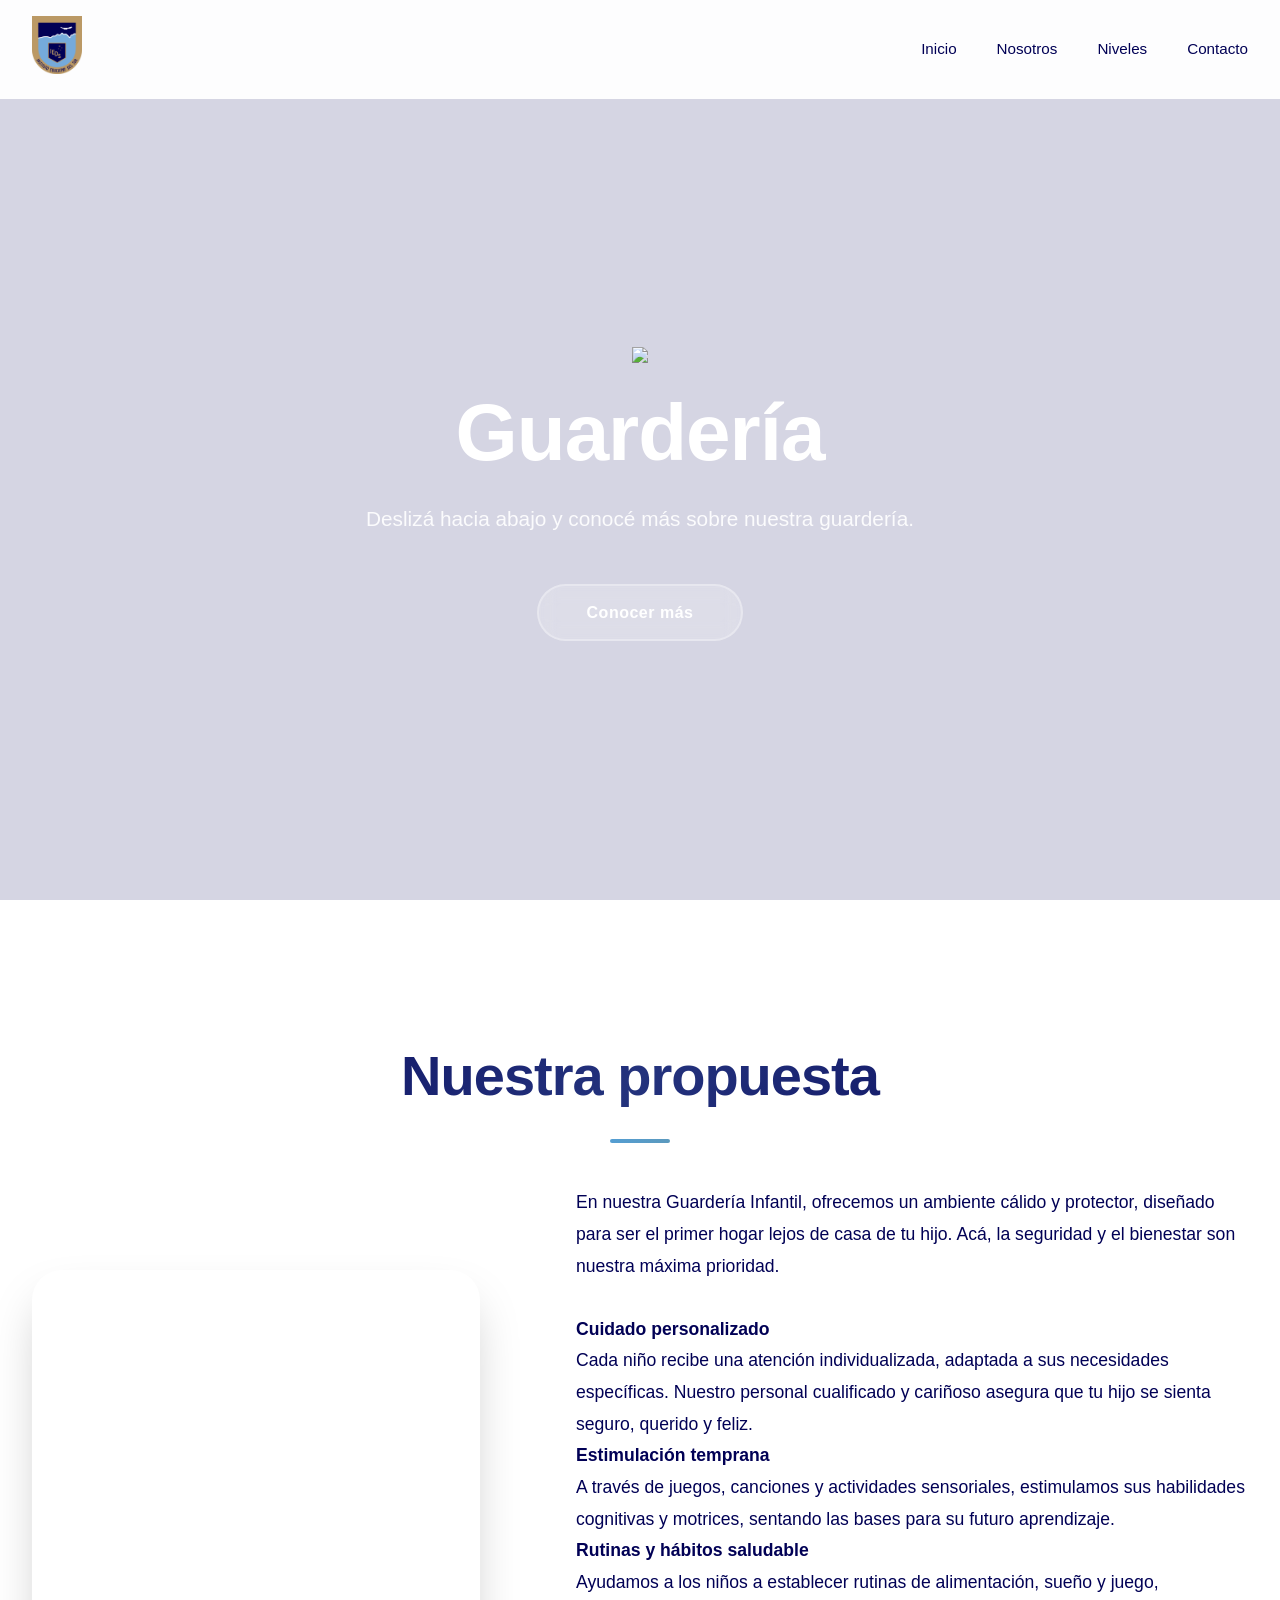
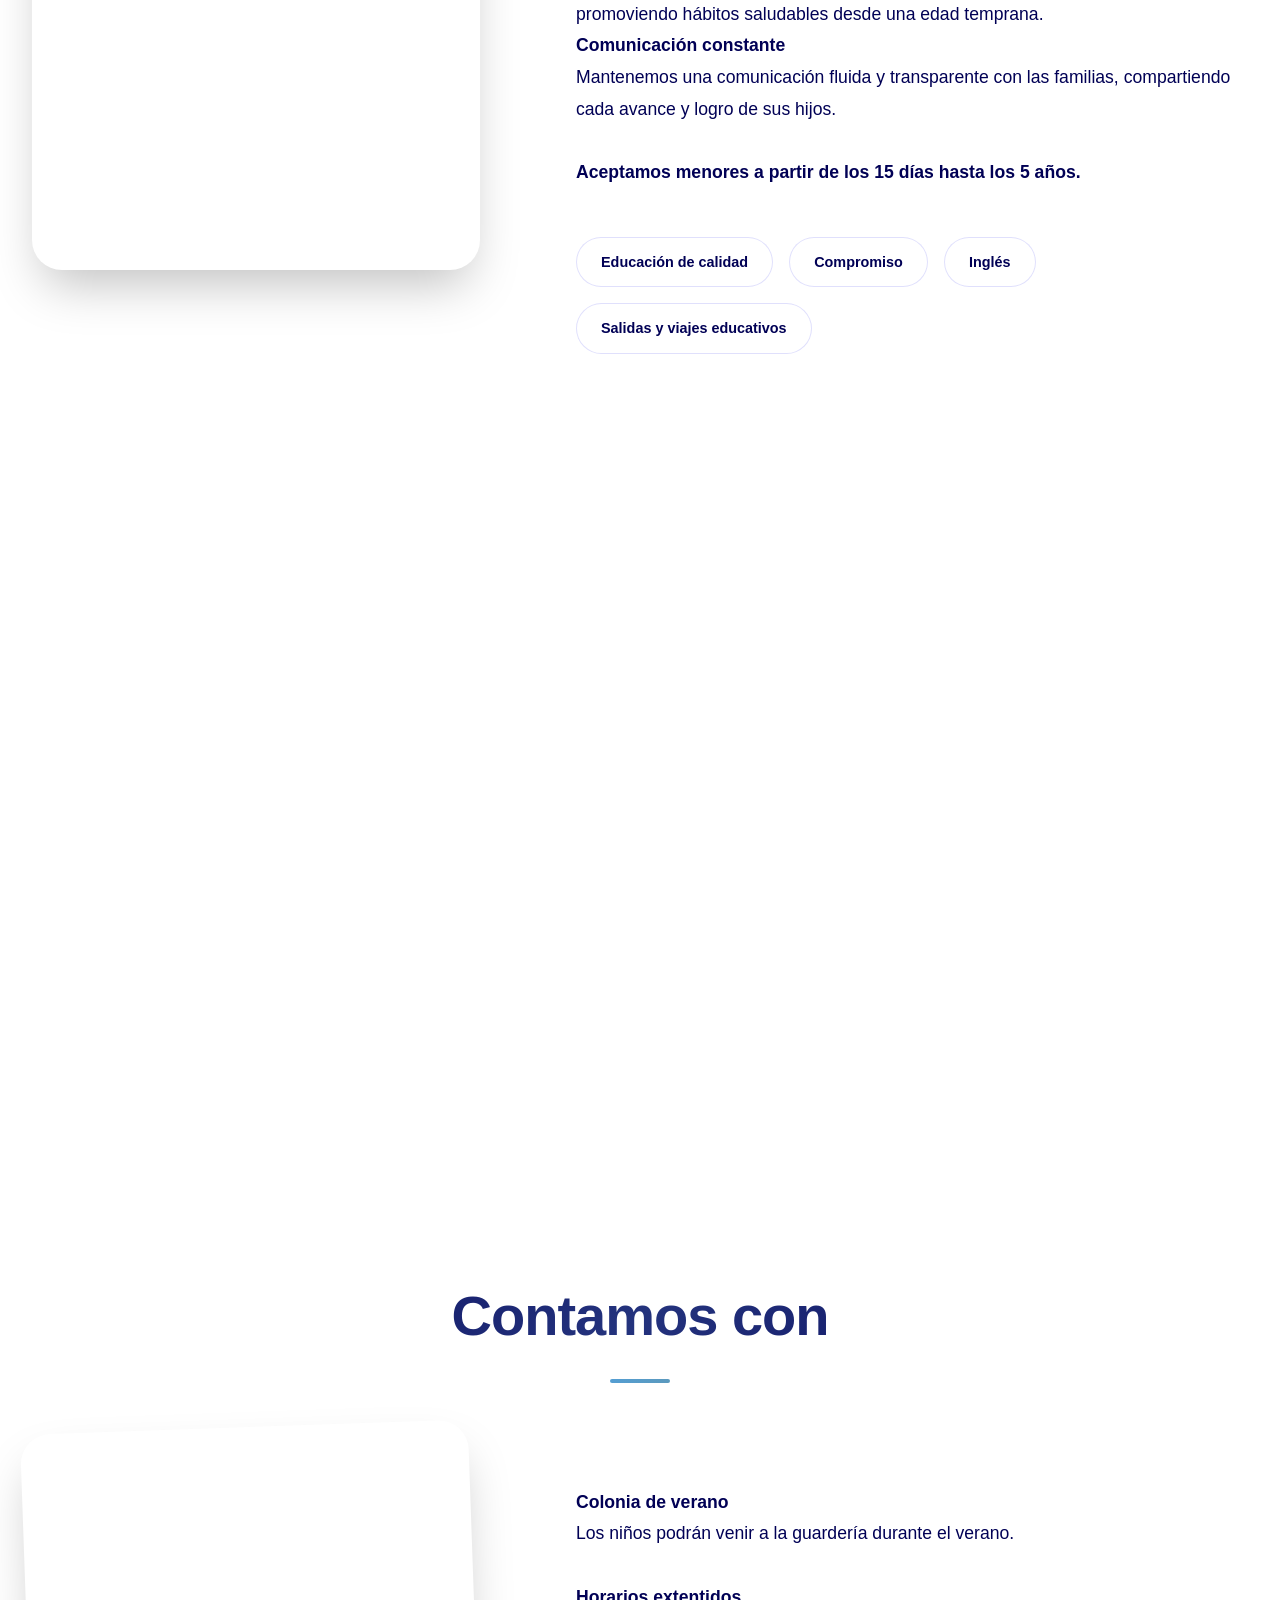
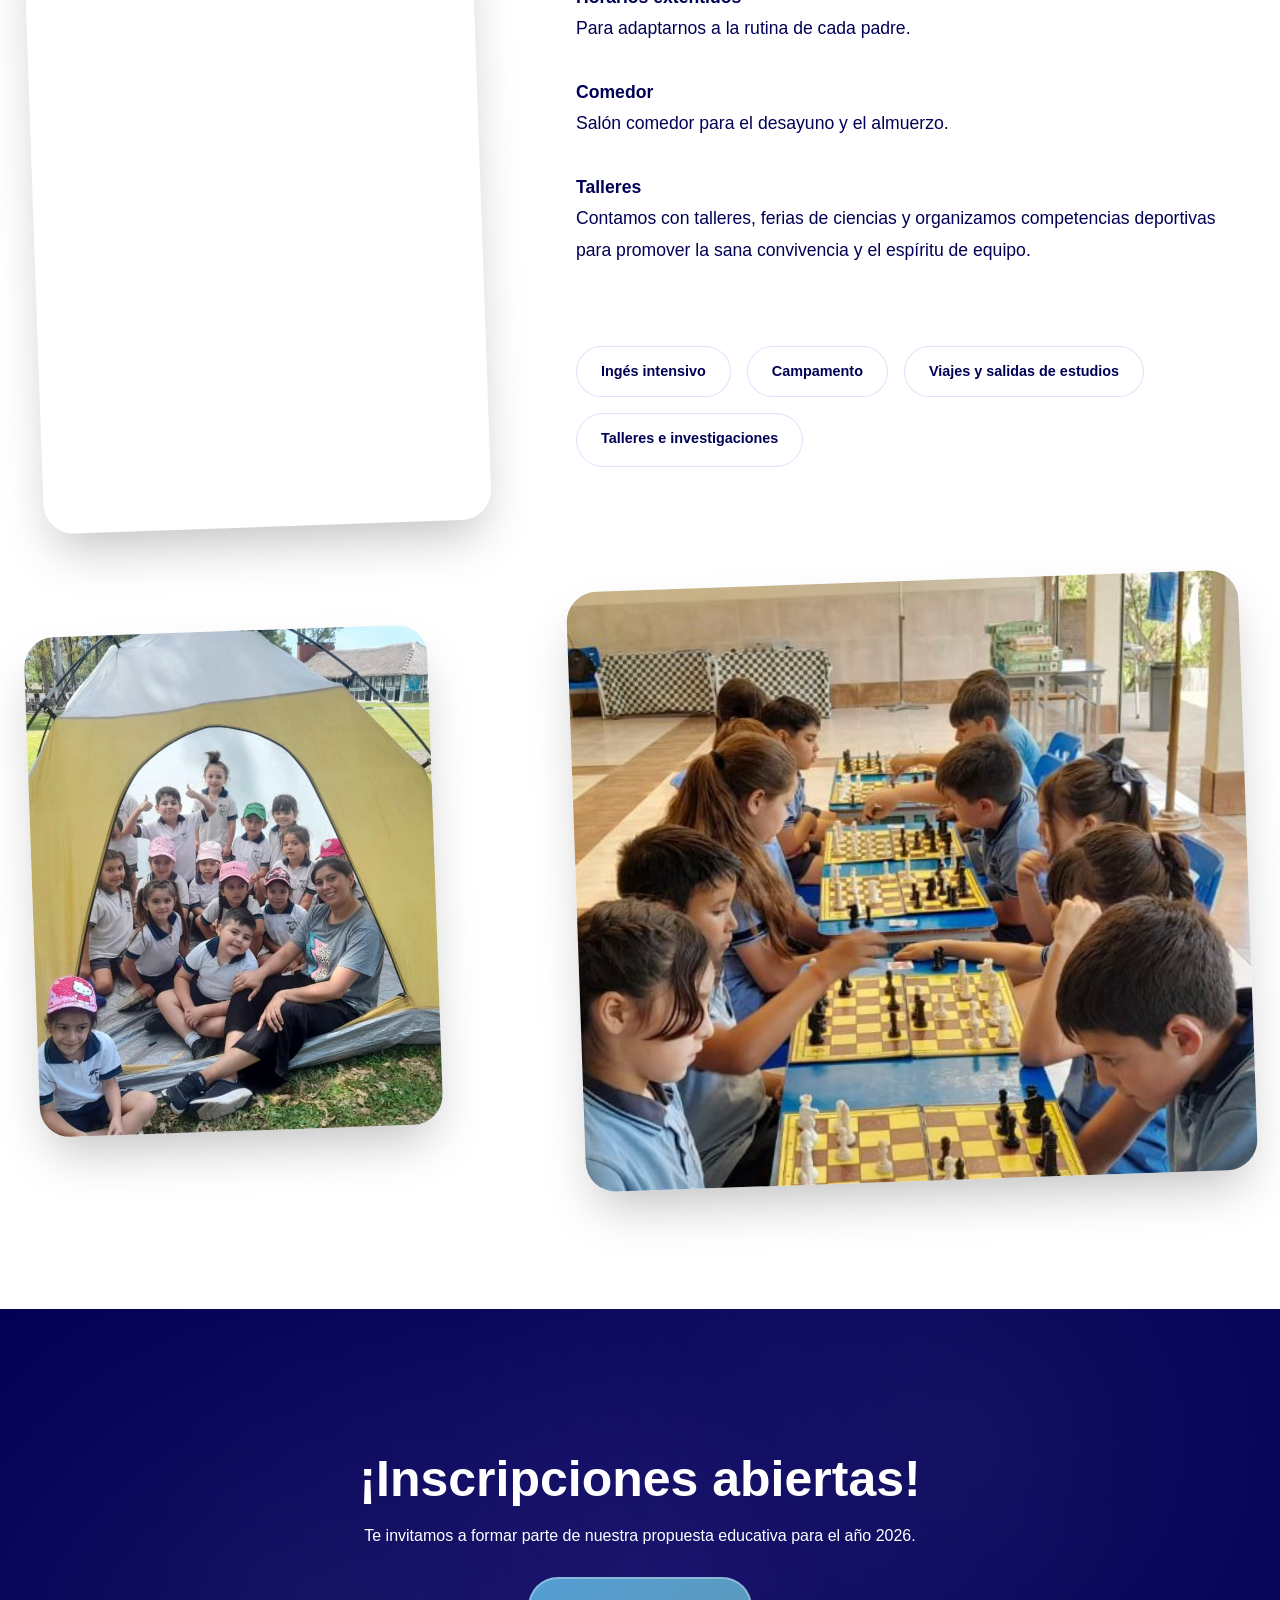
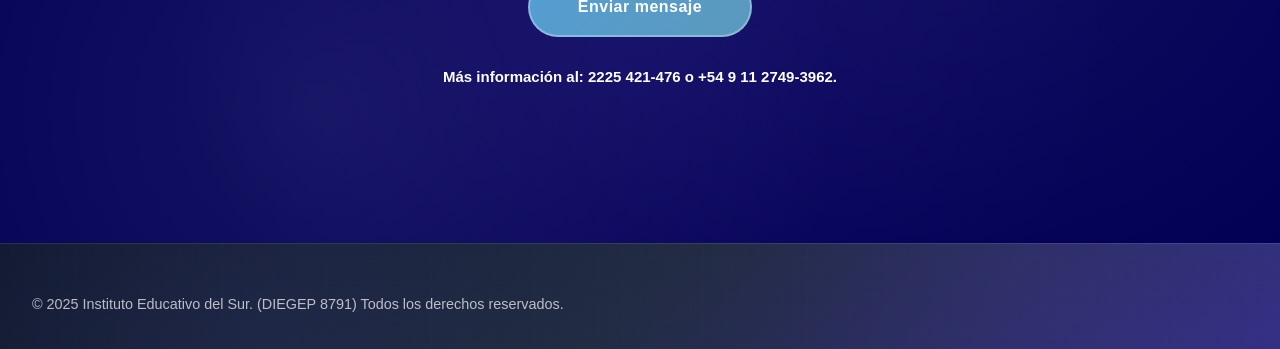
==== guarderia.html @ 0349132c "Add files via upload" ====
<!DOCTYPE html>
<html lang="es">
<head>
    <meta charset="UTF-8">
       <link rel="icon" type="image/x-icon" href="/images/Group-168.ico">
    <meta name="viewport" content="width=device-width, initial-scale=1.0">
    <title>Guardería - IEDS</title>
 
    <link href="templatemo-personal-style.css" rel="stylesheet">

</head>
<body>
    <!-- Navigation -->
    <nav id="navbar">
        <div class="nav-container">
            <div> <img src="images/Logo 1.png" style="width: 50px;" href="#home" > </div>
            <ul class="nav-links">
               <li><a href="index.html">Inicio</a></li>
                <li><a href="index.html#about">Nosotros</a></li>
                <li><a href="index.html#portfolio">Niveles</a></li>
                <li><a href="#contact">Contacto</a></li>
            </ul>
            <div class="mobile-menu-toggle" id="mobileMenuToggle">
                <div class="hamburger"></div>
                <div class="hamburger"></div>
                <div class="hamburger"></div>
            </div>
        </div>
    </nav>

    <!-- Mobile Menu -->
    <div class="mobile-menu" id="mobileMenu">
        <ul class="mobile-nav-links">
            <li><a href="index.html">Inicio</a></li>
                <li><a href="index.html#about">Nosotros</a></li>
                <li><a href="index.html#portfolio">Niveles</a></li>
                <li><a href="#contact">Contacto</a></li>
        </ul>
    </div>

    <!-- Hero Section -->
    <section id="home" class="hero" style="background-image: url(images/guarderiacover.png);background-size: cover;">

        

           
    
        <div class="hero-content"> 

           
<br><br>
            <div class="hero-subtitle">     
<br><img src="images/Logo Chavitos 1.png" style="width: 250px;          "     href="#home"      > <br> </div>
            <h1>Guardería</h1>
            <p class="subtitle"> Deslizá hacia abajo y conocé más sobre nuestra guardería. </p>
           <a href="#portfolio" style="color: white;text-decoration: none;"  class="cta-button">Conocer más </a>


        </div>

    </section>


    <!-- About Section -->
    <section id="portfolio" class="portfolio">
        <div class="container">
            <h2 class="section-title fade-in">Nuestra propuesta</h2>


            <div class="about-content">
                <div class="about7-image slide-in-left"></div>
                <div class="about-text slide-in-right">
                    <p>


 En nuestra Guardería Infantil, ofrecemos un ambiente cálido y protector, diseñado para ser el primer hogar lejos de casa de tu hijo. Acá, la seguridad y el bienestar son nuestra máxima prioridad.
<br><br>
 <strong>Cuidado personalizado</strong><br> Cada niño recibe una atención individualizada, adaptada a sus necesidades específicas. Nuestro personal cualificado y cariñoso asegura que tu hijo se sienta seguro, querido y feliz.
<br>
 <strong>Estimulación temprana</strong> <br>A través de juegos, canciones y actividades sensoriales, estimulamos sus habilidades cognitivas y motrices, sentando las bases para su futuro aprendizaje.
<br>
 <strong>Rutinas y hábitos saludable</strong><br> Ayudamos a los niños a establecer rutinas de alimentación, sueño y juego, promoviendo hábitos saludables desde una edad temprana.
<br><strong>Comunicación constante</strong><br>
 Mantenemos una comunicación fluida y transparente con las familias, compartiendo cada avance y logro de sus hijos. <br><br> <strong>Aceptamos menores a partir de los 15 días hasta los 5 años.</strong>




                    <div class="skills">
                        <span class="skill-tag">Educación de calidad</span>
                        <span class="skill-tag">Compromiso</span>
                        <span class="skill-tag">Inglés</span>
                        <span class="skill-tag">Salidas y viajes educativos</span>

                    </div>


                </div>
            </div>
        </div>
         <iframe src="https://www.google.com/maps/embed?pb=!1m18!1m12!1m3!1d3269.230217457594!2d-58.37781302348877!3d-34.9758977772504!2m3!1f0!2f0!3f0!3m2!1i1024!2i768!4f13.1!3m3!1m2!1s0x95bd2caa4d7daf17%3A0x29f6c06e7810ba58!2schavitos%20guarderia%20infantil!5e0!3m2!1ses!2sar!4v1754400039532!5m2!1ses!2sar" width="100%" height="500" style="border:0;  margin-top: 150px;               " allowfullscreen="" loading="lazy" referrerpolicy="no-referrer-when-downgrade"></iframe>

    </section>

    
    <!-- About Section -->
 <section id="portfolio" class="portfolio">
        <div class="container">
            <h2 class="section-title fade-in">Contamos con</h2>

            <div class="about-content">
                <div class="about-image"></div>
                <div class="about-text slide-in-left">
                    <p>
                           
<strong>Colonia de verano</strong><br> Los niños podrán venir a la guardería durante el verano.
<br><br>
<strong>Horarios extentidos</strong> <br>Para adaptarnos a la rutina de cada padre.
<br><br>
<strong>Comedor</strong> <br>Salón comedor para el desayuno y el almuerzo.
<br><br>
<strong>Talleres</strong> <br>Contamos con talleres, ferias de ciencias y organizamos competencias deportivas para promover la sana convivencia y el espíritu de equipo.
<br><br>

            
                    <div class="skills">
                        <span class="skill-tag">Ingés intensivo</span>
                        <span class="skill-tag">Campamento</span>
                        <span class="skill-tag">Viajes y salidas de estudios</span>
                        <span class="skill-tag">Talleres e investigaciones</span>
<br><br>


            
            </div>
        </div>
   
                    </div>

<br><br>
         <div class="about-content">
                <div class="about3-image"></div>
                <div class="about4-image"></div>

             
          
                
                   

</div>

                </div>
            </div>
        </div>
    </section>

    </section>

    <!-- Contact Section -->
    <section id="contact" class="contact">
        <div class="contact-floating-shapes">
            <div class="contact-shape contact-shape-1"></div>
            <div class="contact-shape contact-shape-2"></div>
            <div class="contact-shape contact-shape-3"></div>
            <div class="contact-shape contact-shape-4"></div>
            <div class="contact-shape contact-shape-5"></div>
            <div class="contact-shape contact-shape-6"></div>
        </div>
        <div class="container">
            <div class="contact-content">
                <h2 class="title fade-in" style="font-size: 50px;">¡Inscripciones abiertas!</h2>
                <p class="fade-in">  Te invitamos a formar parte de nuestra propuesta educativa para el año 2026. <br> 

</p> <br>
    
                
                    <button type="submit" class="submit-btn" > <a href="http://wa.me/+5491127493962" style="color: white;text-decoration: none;">Enviar mensaje </a></button> <br>
                    <br>
                <p class="fade-in" style="text-decoration: none; font-size: 15px;">    <strong>Más información al: 2225 421-476 o +54 9 11 2749-3962.</strong> <br><br></p>
                
        </div>
    </section>

    <!-- Footer -->
    <footer class="footer">
        <div class="container">
            <div class="footer-content">
                <div class="footer-left">
                    <p>&copy; 2025 Instituto Educativo del Sur. (DIEGEP 8791) Todos los derechos reservados.</p>
                </div>
            
            </div>
        </div>
    </footer>

<script src="templatemo-personal-javascripts.js"></script>

</body>
</html>
---- templatemo-personal-style.css ----
@charset "utf-8";
/* CSS Document */

        * {
            margin: 0;
            padding: 0;
            box-sizing: border-box;
        }

        /* Footer */
        .footer {
            background: linear-gradient(135deg, #0f172a 0%, #1e293b 50%, #312e81 100%);
            color: var(--text-light);
            padding: 3rem 0 2rem;
            border-top: 1px solid rgba(255, 255, 255, 0.1);
            position: relative;
            overflow: hidden;
        }

        .footer::before {
            content: '';
            position: absolute;
            top: 0;
            left: 0;
            right: 0;
            bottom: 0;
            background: url('data:image/svg+xml,<svg xmlns="http://www.w3.org/2000/svg" viewBox="0 0 100 100"><defs><pattern id="footer-grid" width="12" height="12" patternUnits="userSpaceOnUse"><path d="M 12 0 L 0 0 0 12" fill="none" stroke="rgba(255,255,255,0.05)" stroke-width="0.5"/></pattern></defs><rect width="100" height="100" fill="url(%23footer-grid)"/></svg>');
            opacity: 0.4;
        }

        .footer::after {
            content: '';
            position: absolute;
            top: 0;
            left: 0;
            right: 0;
            bottom: 0;
            background: radial-gradient(circle at 20% 80%, rgba(99, 102, 241, 0.1) 0%, transparent 50%),
                        radial-gradient(circle at 80% 20%, rgba(139, 92, 246, 0.08) 0%, transparent 50%);
        }

        .footer-content {
            display: flex;
            justify-content: space-between;
            align-items: center;
            flex-wrap: wrap;
            gap: 1rem;
            position: relative;
            z-index: 2;
        }

        .footer-left p {
            color: rgba(255, 255, 255, 0.7);
            font-size: 0.9rem;
            margin: 0;
        }

        .footer-right {
            display: flex;
            gap: 2rem;
            flex-wrap: wrap;
        }

        .footer-right a {
            color: rgba(255, 255, 255, 0.7);
            text-decoration: none;
            font-size: 0.9rem;
            transition: all 0.3s ease;
            position: relative;
        }

        .footer-right a:hover {
            color: var(--text-light);
            transform: translateY(-1px);
        }

        .footer-right a::after {
            content: '';
            position: absolute;
            width: 0;
            height: 1px;
            bottom: -3px;
            left: 0;
            background: var(--primary-color);
            transition: width 0.3s ease;
        }

        .footer-right a:hover::after {
            width: 100%;
        }

        /* Footer Mobile Responsiveness */
        @media (max-width: 768px) {
            .footer-content {
                flex-direction: column;
                text-align: center;
                gap: 1.5rem;
            }

            .footer-right {
                justify-content: center;
                gap: 1.5rem;
            }

            .footer-right a {
                font-size: 0.85rem;
            }
        }

        @media (max-width: 480px) {
            .footer-right {
                flex-direction: column;
                gap: 1rem;
            }
        }

        :root {
            --primary-color: #010055;
            --secondary-color: #010055;
            --accent-color: #f59e0b;
            --accent-pink: #AFDFFA;
            --accent-cyan: #010055;
            --text-primary: #010055;
            --text-secondary: #010055;
            --text-light: #ffffff;
            --bg-primary: #ffffff;
            --bg-secondary: #f8fafc;
            --bg-dark: #010055;
            --bg-card: rgba(255, 255, 255, 0.95);
            --gradient-primary: linear-gradient(135deg, #549ed3 0%, #5b99bd 100%);
            --gradient-secondary: linear-gradient(135deg, #010055 0%, #24337D 100%);
            --gradient-tertiary: linear-gradient(135deg, #010055 0%, #24337D 100%);
            --gradient-elegant: linear-gradient(135deg, #010055 0%, #24337D 50%, #010055 100%);
            --shadow-sm: 0 1px 2px 0 rgba(0, 0, 0, 0.05);
            --shadow-md: 0 4px 6px -1px rgba(0, 0, 0, 0.1), 0 2px 4px -1px rgba(0, 0, 0, 0.06);
            --shadow-lg: 0 10px 15px -3px rgba(0, 0, 0, 0.1), 0 4px 6px -2px rgba(0, 0, 0, 0.05);
            --shadow-xl: 0 20px 25px -5px rgba(0, 0, 0, 0.1), 0 10px 10px -5px rgba(0, 0, 0, 0.04);
            --shadow-2xl: 0 25px 50px -12px rgba(0, 0, 0, 0.25);
            --glass: rgba(255, 255, 255, 0.15);
            --glass-border: rgba(255, 255, 255, 0.2);
        }

        body {
            font-family: 'Segoe UI', 'Roboto', 'Helvetica Neue', 'Arial', sans-serif;
            line-height: 1.7;
            color: var(--text-primary);
            scroll-behavior: smooth;
            overflow-x: hidden;
            background: var(--bg-primary);
        }

        /* Navigation */
        nav {
            position: fixed;
            top: 0;
            width: 100%;
            background: rgba(255, 255, 255, 0.95);
            backdrop-filter: blur(20px);
            z-index: 1000;
            padding: 1rem 0;
            transition: all 0.4s cubic-bezier(0.4, 0, 0.2, 1);
            border-bottom: 1px solid rgba(255, 255, 255, 0.1);
        }

        nav.scrolled {
            background: rgba(255, 255, 255, 0.98);
            box-shadow: var(--shadow-lg);
            padding: 0.75rem 0;
        }

        .nav-container {
            max-width: 1400px;
            margin: 0 auto;
            padding: 0 2rem;
            display: flex;
            justify-content: space-between;
            align-items: center;
        }

        .logo {
            font-family: 'Segoe UI', 'Roboto', 'Helvetica Neue', 'Arial', sans-serif;
            font-size: 1.75rem;
            font-weight: 700;
            background: var(--gradient-elegant);
            -webkit-background-clip: text;
            background-clip: text;
            -webkit-text-fill-color: transparent;
            letter-spacing: -0.5px;
        }

        .nav-links {
            display: flex;
            list-style: none;
            gap: 2.5rem;
            align-items: center;
        }

        .nav-links a {
            text-decoration: none;
            color: var(--text-primary);
            font-weight: 500;
            font-size: 0.95rem;
            transition: all 0.3s cubic-bezier(0.4, 0, 0.2, 1);
            position: relative;
            padding: 0.5rem 0;
        }

        .nav-links a:hover {
            color: var(--primary-color);
            transform: translateY(-1px);
        }

        .nav-links a::after {
            content: '';
            position: absolute;
            width: 0;
            height: 2px;
            bottom: 0;
            left: 50%;
            background: var(--gradient-primary);
            transition: all 0.3s cubic-bezier(0.4, 0, 0.2, 1);
            transform: translateX(-50%);
            border-radius: 1px;
        }

        .nav-links a:hover::after {
            width: 100%;
        }

        /* Mobile Menu */
        .mobile-menu-toggle {
            display: none;
            flex-direction: column;
            cursor: pointer;
            padding: 0.5rem;
            z-index: 1001;
        }

        .hamburger {
            width: 25px;
            height: 3px;
            background: var(--text-primary);
            margin: 3px 0;
            transition: all 0.3s ease;
            border-radius: 1px;
        }

        .mobile-menu-toggle.active .hamburger:nth-child(1) {
            transform: rotate(-45deg) translate(-5px, 6px);
        }

        .mobile-menu-toggle.active .hamburger:nth-child(2) {
            opacity: 0;
        }

        .mobile-menu-toggle.active .hamburger:nth-child(3) {
            transform: rotate(45deg) translate(-5px, -6px);
        }

        .mobile-menu {
            position: fixed;
            top: 0;
            right: -100%;
            width: 100%;
            height: 100vh;
            background: rgba(255, 255, 255, 0.98);
            backdrop-filter: blur(20px);
            display: flex;
            flex-direction: column;
            justify-content: center;
            align-items: center;
            transition: right 0.4s cubic-bezier(0.4, 0, 0.2, 1);
            z-index: 999;
        }

        .mobile-menu.active {
            right: 0;
        }

        .mobile-nav-links {
            list-style: none;
            text-align: center;
        }

        .mobile-nav-links li {
            margin: 2rem 0;
            opacity: 0;
            transform: translateY(30px);
            transition: all 0.4s cubic-bezier(0.4, 0, 0.2, 1);
        }

        .mobile-menu.active .mobile-nav-links li {
            opacity: 1;
            transform: translateY(0);
        }

        .mobile-menu.active .mobile-nav-links li:nth-child(1) { transition-delay: 0.1s; }
        .mobile-menu.active .mobile-nav-links li:nth-child(2) { transition-delay: 0.2s; }
        .mobile-menu.active .mobile-nav-links li:nth-child(3) { transition-delay: 0.3s; }
        .mobile-menu.active .mobile-nav-links li:nth-child(4) { transition-delay: 0.4s; }

        .mobile-nav-links a {
            font-family: 'Segoe UI', 'Roboto', 'Helvetica Neue', 'Arial', sans-serif;
            font-size: 2.5rem;
            font-weight: 500;
            color: var(--text-light);
            text-decoration: none;
            transition: all 0.3s ease;
            background: var(--gradient-elegant);
            -webkit-background-clip: text;
            background-clip: text;
            -webkit-text-fill-color: transparent;
        }

        .mobile-nav-links a:hover {
            transform: scale(1.05);
        }

        #myVideo {
position: fixed;

right: 0;

bottom: 0;

min-width: 100%;

min-height: 100%;

z-index: -1;

object-fit: cover;

}

        /* Hero Section */
        .hero {
            height: 100vh;
            display: flex;
            align-items: center;
            justify-content: center;
            background-color: #0100552a;
            position: relative;
            overflow: hidden;
        }

        .hero::before {
            content: '';
            position: absolute;
            top: 0;
            left: 0;
            right: 0;
            bottom: 0;
            background-size: cover;
            opacity: 0.8;
        }

        .hero::after {
            content: '';
            position: absolute;
            top: 0;
            left: 0;
            right: 0;
            bottom: 0;
        }


        @keyframes floatShape1 {
            0%, 100% { transform: translateY(0px) translateX(0px) rotate(0deg); }
            25% { transform: translateY(-30px) translateX(20px) rotate(90deg); }
            50% { transform: translateY(-15px) translateX(-10px) rotate(180deg); }
            75% { transform: translateY(-40px) translateX(15px) rotate(270deg); }
        }

        @keyframes floatShape2 {
            0%, 100% { transform: translateY(0px) translateX(0px) scale(1); }
            33% { transform: translateY(25px) translateX(-20px) scale(1.1); }
            66% { transform: translateY(-20px) translateX(25px) scale(0.9); }
        }

        @keyframes floatShape3 {
            0%, 100% { transform: translateY(0px) translateX(0px) rotate(0deg); }
            50% { transform: translateY(-25px) translateX(-30px) rotate(180deg); }
        }

        @keyframes floatShape4 {
            0%, 100% { transform: translateY(0px) translateX(0px) rotate(0deg); }
            25% { transform: translateY(20px) translateX(-15px) rotate(45deg); }
            50% { transform: translateY(-10px) translateX(30px) rotate(90deg); }
            75% { transform: translateY(15px) translateX(-20px) rotate(135deg); }
        }

        @keyframes floatShape5 {
            0%, 100% { transform: translateY(0px) translateX(0px) scale(1); }
            50% { transform: translateY(-35px) translateX(20px) scale(1.2); }
        }

        @keyframes floatShape6 {
            0%, 100% { transform: translateY(0px) translateX(0px) rotate(0deg); }
            33% { transform: translateY(-15px) translateX(10px) rotate(60deg); }
            66% { transform: translateY(10px) translateX(-25px) rotate(120deg); }
        }

        @keyframes float {
            0%, 100% { transform: translateY(0px) rotate(0deg); }
            50% { transform: translateY(-20px) rotate(1deg); }
        }

        @keyframes pulse {
            0% { opacity: 0.5; }
            100% { opacity: 0.8; }
        }

        .hero-content {
            text-align: center;
            color: var(--text-light);
            z-index: 2;
            position: relative;
            max-width: 900px;
            padding: 0 2rem;
        }

        .hero-subtitle {
            font-size: 1.1rem;
            font-weight: 500;
            letter-spacing: 2px;
            text-transform: uppercase;
            opacity: 0;
            transform: translateY(30px);
            animation: fadeInUp 1s ease 0.2s forwards;
            margin-bottom: 1rem;
            color: rgba(255, 255, 255, 0.8);
        }

        .hero h1 {
            font-family: 'Segoe UI', 'Roboto', 'Helvetica Neue', 'Arial', sans-serif;
            font-size: 5rem;
            font-weight: 700;
            margin-bottom: 1.5rem;
            opacity: 0;
            transform: translateY(30px);
            animation: fadeInUp 1s ease 0.4s forwards;
            line-height: 1.1;
            letter-spacing: -1px;
        }

        .hero .subtitle {
            font-size: 1.3rem;
            margin-bottom: 3rem;
            opacity: 0;
            transform: translateY(30px);
            animation: fadeInUp 1s ease 0.6s forwards;
            color: rgba(255, 255, 255, 0.9);
            font-weight: 400;
            max-width: 600px;
            margin-left: auto;
            margin-right: auto;
        }

        .cta-button {
            display: inline-block;
            padding: 0.8rem 3rem;
            background: rgba(255, 255, 255, 0.2);
            color: var(--text-light);
            text-decoration: none;
            border-radius: 50px;
            font-weight: 600;
            font-size: 1rem;
            transform: translateY(30px);
            opacity: 0;
            animation: fadeInUp 1s ease 0.8s forwards;
            transition: all 0.4s cubic-bezier(0.4, 0, 0.2, 1);
            border: 2px solid rgba(255, 255, 255, 0.3);
            backdrop-filter: blur(10px);
            letter-spacing: 0.5px;
        }

        .cta-button:hover {
            transform: translateY(-3px);
            background: rgba(255, 255, 255, 0.25);
            box-shadow: 0 20px 40px rgba(0, 0, 0, 0.2);
            border-color: rgba(255, 255, 255, 0.4);
        }

        @keyframes fadeInUp {
            to {
                opacity: 1;
                transform: translateY(0);
            }
        }

        /* Scroll Indicator */
        .scroll-indicator {
            position: absolute;
            bottom: 40px;
            left: 50%;
            transform: translateX(-50%);
            width: 30px;
            height: 50px;
            border: 2px solid rgba(255, 255, 255, 0.6);
            border-radius: 25px;
            cursor: pointer;
            transition: all 0.3s ease;
        }

        .scroll-indicator:hover {
            border-color: rgba(255, 255, 255, 0.9);
        }

        .scroll-indicator::before {
            content: '';
            position: absolute;
            top: 10px;
            left: 50%;
            width: 6px;
            height: 6px;
            background: rgba(255, 255, 255, 0.8);
            border-radius: 50%;
            transform: translateX(-50%);
            animation: scroll 2s infinite;
        }

        @keyframes scroll {
            0% { transform: translateX(-50%) translateY(0); opacity: 1; }
            100% { transform: translateX(-50%) translateY(20px); opacity: 0; }
        }

        /* Section Styles */
        section {
            padding: 8rem 0;
        }

        .container {
            max-width: 1400px;
            margin: 0 auto;
            padding: 0 2rem;
        }

        .section-title {
            text-align: center;
            font-family: 'Segoe UI', 'Roboto', 'Helvetica Neue', 'Arial', sans-serif;
            font-size: 3.5rem;
            margin-bottom: 4rem;
            background: var(--gradient-elegant);
            -webkit-background-clip: text;
            background-clip: text;
            -webkit-text-fill-color: transparent;
            letter-spacing: -1px;
            position: relative;
        }

        .section-title::after {
            content: '';
            position: absolute;
            width: 60px;
            height: 4px;
            background: var(--gradient-primary);
            bottom: -20px;
            left: 50%;
            transform: translateX(-50%);
            border-radius: 2px;
        }

        /* About Section */
        .about {
            background: var(--bg-secondary);
            position: relative;
        }

        .about::before {
            content: '';
            position: absolute;
            top: 0;
            left: 0;
            right: 0;
            bottom: 0;
            background: radial-gradient(circle at 10% 20%, rgba(99, 102, 241, 0.05) 0%, transparent 50%);
        }


        

        .about-content {
            display: grid;

            grid-template-columns: 1fr 1.5fr;
            gap: 6rem;
            align-items: center;
            position: relative;
        }

        .about-image {
            width: 100%;
            height: 700px;
            background: url('images/pint.jfif') center/cover;
            border-radius: 30px;
            position: relative;
            overflow: hidden;
            box-shadow: var(--shadow-2xl);
            transform: rotate(-2deg);
            transition: transform 0.4s ease;
        }
         .about2-image {
            width: 100%;
            height: 500px;
            background: url('images/20ee3caa-c9a4-40c0-a50f-6385228db6ee.jfif') center/cover;
            border-radius: 30px;
            position: relative;
            overflow: hidden;
            box-shadow: var(--shadow-2xl);
            transform: rotate(-2deg);
            transition: transform 0.4s ease;
        }
         .about3-image {
            width: 90%;
            height: 500px;
            background: url('images/69d90a2d-5264-4a57-8701-e65cb0a325e9.jfif') top/cover;
            border-radius: 30px;
            position: relative;
            overflow: hidden;
            box-shadow: var(--shadow-2xl);
            transform: rotate(-2deg);
            transition: transform 0.4s ease;
        }
          .about4-image {
            width: 100%;
            height: 600px;
            background: url('images/996e97c3-ec2b-46b8-a7f6-251977b47563.jfif') top/cover;
            border-radius: 30px;
            position: relative;
            overflow: hidden;
            box-shadow: var(--shadow-2xl);
            transform: rotate(-2deg);
            transition: transform 0.4s ease;
        }
          .about5-image {
            width: 100%;
            height: 600px;
            background: url('images/fa8937f5-7f26-4dcf-839d-a1479279ad63.jfif') top/cover;
            border-radius: 30px;
            position: relative;
            overflow: hidden;
            box-shadow: var(--shadow-2xl);
            transform: rotate(-2deg);
            transition: transform 0.4s ease;
        }
            .about6-image {
            width: 100%;
            height: 600px;
            background: url('images/primariadet.png') top/cover;
            border-radius: 30px;
            position: relative;
            overflow: hidden;
            box-shadow: var(--shadow-2xl);
            transform: rotate(-2deg);
            transition: transform 0.4s ease;
        }
            .about7-image {
            width: 100%;
            height: 600px;
            background: url('images/guarderia.jpg') top/cover;
            border-radius: 30px;
            position: relative;
            overflow: hidden;
            box-shadow: var(--shadow-2xl);
            transform: rotate(-2deg);
            transition: transform 0.4s ease;
        }
               .about8-image {
            width: 100%;
            height: 600px;
            background: url('images/guarderia.jpg') top/cover;
            border-radius: 30px;
            position: relative;
            overflow: hidden;
            box-shadow: var(--shadow-2xl);
            transform: rotate(-2deg);
            transition: transform 0.4s ease;
        }
        .about9-image {
            width: 100%;
            height: 600px;
            background: url('images/smiling-girl-computer-desktop.jpg') top/cover;
            border-radius: 30px;
            position: relative;
            overflow: hidden;
            box-shadow: var(--shadow-2xl);
            transform: rotate(-2deg);
            transition: transform 0.4s ease;
        }
        .about-image:hover ,.about2-image:hover, .about3-image:hover, .about4-image:hover, .about5-image:hover, .about6-image:hover, .about7-image:hover, .about8-image:hover{
            transform: rotate(0deg) scale(1.02);
        }

        .about-image::before {
            content: '';
            position: absolute;
            top: 0;
            left: 0;
            right: 0;
            bottom: 0;

        }

        .about-image:hover::before {
            opacity: 0.1;
        }

     

        .about-text h3 {
            font-family: 'Segoe UI', 'Roboto', 'Helvetica Neue', 'Arial', sans-serif;
            font-size: 2.5rem;
            margin-bottom: 2rem;
            color: var(--text-primary);
            font-weight: 500;
            line-height: 1.3;
        }

        .about-text p {
            font-size: 1.1rem;
            color: var(--text-secondary);
            margin-bottom: 2rem;
            line-height: 1.8;
        }

        .skills {
            display: flex;
            gap: 1rem;
            flex-wrap: wrap;
            margin-top: 3rem;
        }

        .skill-tag {
            padding: 0.75rem 1.5rem;
            background: var(--bg-card);
            color: var(--primary-color);
            border-radius: 30px;
            font-size: 0.9rem;
            font-weight: 600;
            border: 1px solid rgba(99, 102, 241, 0.2);
            transition: all 0.3s ease;
            backdrop-filter: blur(10px);
        }

        .skill-tag:hover {
            background: var(--primary-color);
            color: var(--text-light);
            transform: translateY(-2px);
            box-shadow: var(--shadow-lg);
        }

        /* Portfolio Section */
        .portfolio {
            background: var(--bg-primary);
        }

        .portfolio-grid {
            display: grid;
            grid-template-columns: repeat(3, 1fr);
            gap: 3rem;
            margin-top: 2rem;
        }

        .portfolio-item {
            background: var(--bg-card);
            border-radius: 25px;
            overflow: hidden;
            box-shadow: var(--shadow-lg);
            transition: all 0.4s cubic-bezier(0.4, 0, 0.2, 1);
            transform: translateY(20px);
            opacity: 0;
            border: 1px solid rgba(255, 255, 255, 0.2);
            backdrop-filter: blur(10px);
        }

        .portfolio-item.animate {
            transform: translateY(0);
            opacity: 1;
        }

        .portfolio-item:hover {
            transform: translateY(-15px);
            box-shadow: var(--shadow-2xl);
        }

        .portfolio-image {
            width: 100%;
            height: 400px;
            background: var(--gradient-primary);
            position: relative;
            overflow: hidden;
            background-size: cover;
            background-position: center;
        }

        .portfolio-item:nth-child(1) .portfolio-image {
            background-image: url('images/working-business-women.jpg');
        }

        .portfolio-item:nth-child(2) .portfolio-image {
            background-image: url('images/computer-desk-stickers.jpg');
        }

        .portfolio-item:nth-child(3) .portfolio-image {
            background-image: url('images/curved-display-pinky-girl.jpg');
        }

        .portfolio-item:nth-child(4) .portfolio-image {
            background-image: url('images/dashboard-interfaces-transparent-displays.jpg');
        }

        .portfolio-item:nth-child(5) .portfolio-image {
            background-image: url('images/marketing-strategy-women.jpg');
        }

        .portfolio-item:nth-child(6) .portfolio-image {
            background-image: url('images/portfolio-website-girl.jpg');
        }

        .portfolio-image::before {
            content: '';
            position: absolute;
            top: 0;
            left: 0;
            right: 0;
            bottom: 0;
            background: linear-gradient(135deg, rgba(0, 0, 0, 0.3) 0%, rgba(0, 0, 0, 0.1) 100%);
            transition: all 0.3s ease;
        }

        .portfolio-item:hover .portfolio-image::before {
            background: linear-gradient(135deg, rgba(99, 102, 241, 0.4) 0%, rgba(139, 92, 246, 0.3) 100%);
        }

        .portfolio-content {
            padding: 2rem;
        }

        .portfolio-content h4 {
            font-family: 'Segoe UI', 'Roboto', 'Helvetica Neue', 'Arial', sans-serif;
            font-size: 1.5rem;
            margin-bottom: 1rem;
            color: var(--text-primary);
            font-weight: 600;
        }

        .portfolio-content p {
            color: var(--text-secondary);
            margin-bottom: 1.5rem;
            line-height: 1.7;
        }

        .portfolio-tech {
            display: flex;
            gap: 0.75rem;
            flex-wrap: wrap;
        }

        .tech-tag {
            padding: 0.4rem 1rem;
            background: var(--bg-secondary);
            color: var(--text-secondary);
            border-radius: 20px;
            font-size: 0.85rem;
            font-weight: 500;
            transition: all 0.3s ease;
        }

        .tech-tag:hover {
            background: var(--primary-color);
            color: var(--text-light);
        }

        /* Contact Section */
        .contact {
            background-color: #010055;
            color: var(--text-light);
            position: relative;
            overflow: hidden;
        }

        
        .contact::after {
            content: '';
            position: absolute;
            top: 0;
            left: 0;
            right: 0;
            bottom: 0;
            background: radial-gradient(circle at 25% 75%, rgba(255, 255, 255, 0.08) 0%, transparent 50%),
                        radial-gradient(circle at 75% 25%, rgba(255, 255, 255, 0.06) 0%, transparent 50%),
                        radial-gradient(circle at 50% 50%, rgba(139, 92, 246, 0.1) 0%, transparent 70%);
            animation: contactPulse 6s ease-in-out infinite alternate;
        }

       

        @keyframes contactFloatShape1 {
            0%, 100% { transform: translateY(0px) translateX(0px) rotate(0deg); }
            25% { transform: translateY(-25px) translateX(15px) rotate(90deg); }
            50% { transform: translateY(-10px) translateX(-8px) rotate(180deg); }
            75% { transform: translateY(-35px) translateX(12px) rotate(270deg); }
        }

        @keyframes contactFloatShape2 {
            0%, 100% { transform: translateY(0px) translateX(0px) scale(1); }
            33% { transform: translateY(20px) translateX(-15px) scale(1.05); }
            66% { transform: translateY(-15px) translateX(20px) scale(0.95); }
        }

        @keyframes contactFloatShape3 {
            0%, 100% { transform: translateY(0px) translateX(0px) rotate(0deg); }
            50% { transform: translateY(-20px) translateX(-25px) rotate(180deg); }
        }

        @keyframes contactFloatShape4 {
            0%, 100% { transform: translateY(0px) translateX(0px) rotate(0deg); }
            25% { transform: translateY(15px) translateX(-12px) rotate(30deg); }
            50% { transform: translateY(-8px) translateX(25px) rotate(60deg); }
            75% { transform: translateY(12px) translateX(-18px) rotate(90deg); }
        }

        @keyframes contactFloatShape5 {
            0%, 100% { transform: translateY(0px) translateX(0px) scale(1); }
            50% { transform: translateY(-30px) translateX(15px) scale(1.15); }
        }

        @keyframes contactFloatShape6 {
            0%, 100% { transform: translateY(0px) translateX(0px) rotate(0deg); }
            33% { transform: translateY(-12px) translateX(8px) rotate(45deg); }
            66% { transform: translateY(8px) translateX(-20px) rotate(90deg); }
        }

        @keyframes contactFloat {
            0%, 100% { transform: translateY(0px) rotate(0deg); }
            33% { transform: translateY(-15px) rotate(0.5deg); }
            66% { transform: translateY(-10px) rotate(-0.5deg); }
        }

        @keyframes contactPulse {
            0% { opacity: 0.4; }
            100% { opacity: 0.7; }
        }

        .contact-content {
            text-align: center;
            max-width: 700px;
            margin: 0 auto;
            position: relative;
            z-index: 10;
        }

        .contact .section-title {
            color: var(--text-light);
            background: linear-gradient(135deg, #ffffff 0%, #e2e8f0 100%);
            -webkit-background-clip: text;
            background-clip: text;
            -webkit-text-fill-color: transparent;
        }

        .contact-form {
            display: grid;
            gap: 2rem;
            margin-top: 3rem;
        }

        .form-row {
            display: grid;
            grid-template-columns: 1fr 1fr;
            gap: 2rem;
        }

        .form-group {
            display: grid;
            gap: 0.75rem;
            text-align: left;
        }

        .form-group label {
            font-weight: 500;
            color: rgba(255, 255, 255, 0.9);
            font-size: 0.9rem;
        }

        .form-group input,
        .form-group textarea {
            padding: 1.2rem;
            border: 1px solid rgba(255, 255, 255, 0.2);
            border-radius: 15px;
            background: rgba(255, 255, 255, 0.08);
            color: var(--text-light);
            font-family: 'Segoe UI', 'Roboto', 'Helvetica Neue', 'Arial', sans-serif;
            font-size: 1rem;
            font-weight: 400;
            transition: all 0.3s cubic-bezier(0.4, 0, 0.2, 1);
            backdrop-filter: blur(10px);
            resize: vertical;
        }

        .form-group input:focus,
        .form-group textarea:focus {
            outline: none;
            background: rgba(255, 255, 255, 0.12);
            border-color: var(--primary-color);
            box-shadow: 0 0 0 3px rgba(99, 102, 241, 0.1);
        }

        .form-group input::placeholder,
        .form-group textarea::placeholder {
            color: rgba(255, 255, 255, 0.5);
        }

        .submit-btn {
            padding: 1.2rem 3rem;
            background: var(--gradient-primary);
            color: var(--text-light);
            border: none;
            border-radius: 50px;
            font-size: 1rem;
            font-weight: 600;
            cursor: pointer;
           transform: translateY(30px);
            opacity: 0;
            animation: fadeInUp 1s ease 0.8s forwards;
            transition: all 0.4s cubic-bezier(0.4, 0, 0.2, 1);
            border: 2px solid rgba(255, 255, 255, 0.3);
            backdrop-filter: blur(10px);
            letter-spacing: 0.5px;
        }

        .submit-btn:hover {
            transform: translateY(-3px);
            box-shadow: 0 20px 40px rgba(99, 102, 241, 0.3);
        }

        .submite-btn {
            padding: 0.6rem 1.2rem;
            background: var(--gradient-secondary);
            color: var(--text-light);
            border: 0px;
            border-radius: 35px;
            font-size: 1rem;
            font-weight: 600;
            cursor: pointer;
           transform: translateY(30px);
            opacity: 0;
            animation: fadeInUp 1s ease 0.8s forwards;
            transition: all 0.4s cubic-bezier(0.4, 0, 0.2, 1);
            backdrop-filter: blur(10px);

        }

        .submite-btn:hover {
            transform: translateY(-3px);
            box-shadow: 0 20px 40px rgba(99, 102, 241, 0.3);
        }
        /* Animation Classes */
        .fade-in {
            opacity: 0;
            transform: translateY(40px);
            transition: all 0.8s cubic-bezier(0.4, 0, 0.2, 1);
        }

        .fade-in.animate {
            opacity: 1;
            transform: translateY(0);
        }

        .slide-in-left {
            opacity: 0;
            transform: translateX(-60px);
            transition: all 0.8s cubic-bezier(0.4, 0, 0.2, 1);
        }

        .slide-in-left.animate {
            opacity: 1;
            transform: translateX(0);
        }

        .slide-in-right {
            opacity: 0;
            transform: translateX(60px);
            transition: all 0.8s cubic-bezier(0.4, 0, 0.2, 1);
        }

        .slide-in-right.animate {
            opacity: 1;
            transform: translateX(0);
        }

        /* Mobile Responsiveness */
        @media (max-width: 1024px) {
            .portfolio-grid {
                grid-template-columns: repeat(2, 1fr);
                gap: 2rem;
            }

            .about-content {
                grid-template-columns: 1fr;
                gap: 4rem;
            }

            .hero h1 {
                font-size: 4rem;
            }
        }

        @media (max-width: 768px) {
            .nav-links {
                display: none;
            }

            .mobile-menu-toggle {
                display: flex;
            }

            .hero h1 {
                font-size: 3rem;
            }

            .hero .subtitle {
                font-size: 1.1rem;
            }

            .section-title {
                font-size: 2.5rem;
            }

            .portfolio-grid {
                grid-template-columns: 1fr;
            }

            .container {
                padding: 0 1.5rem;
            }

            section {
                padding: 5rem 0;
            }

            .form-row {
                grid-template-columns: 1fr;
                gap: 1.5rem;
            }

            .about-text h3 {
                font-size: 2rem;
            }

            .skills {
                margin-top: 2rem;
            }
        }

        @media (max-width: 480px) {
            .hero h1 {
                font-size: 2.5rem;
            }

            .section-title {
                font-size: 2rem;
            }

            .nav-container {
                padding: 0 1rem;
            }

            .container {
                padding: 0 1rem;
            }
        }
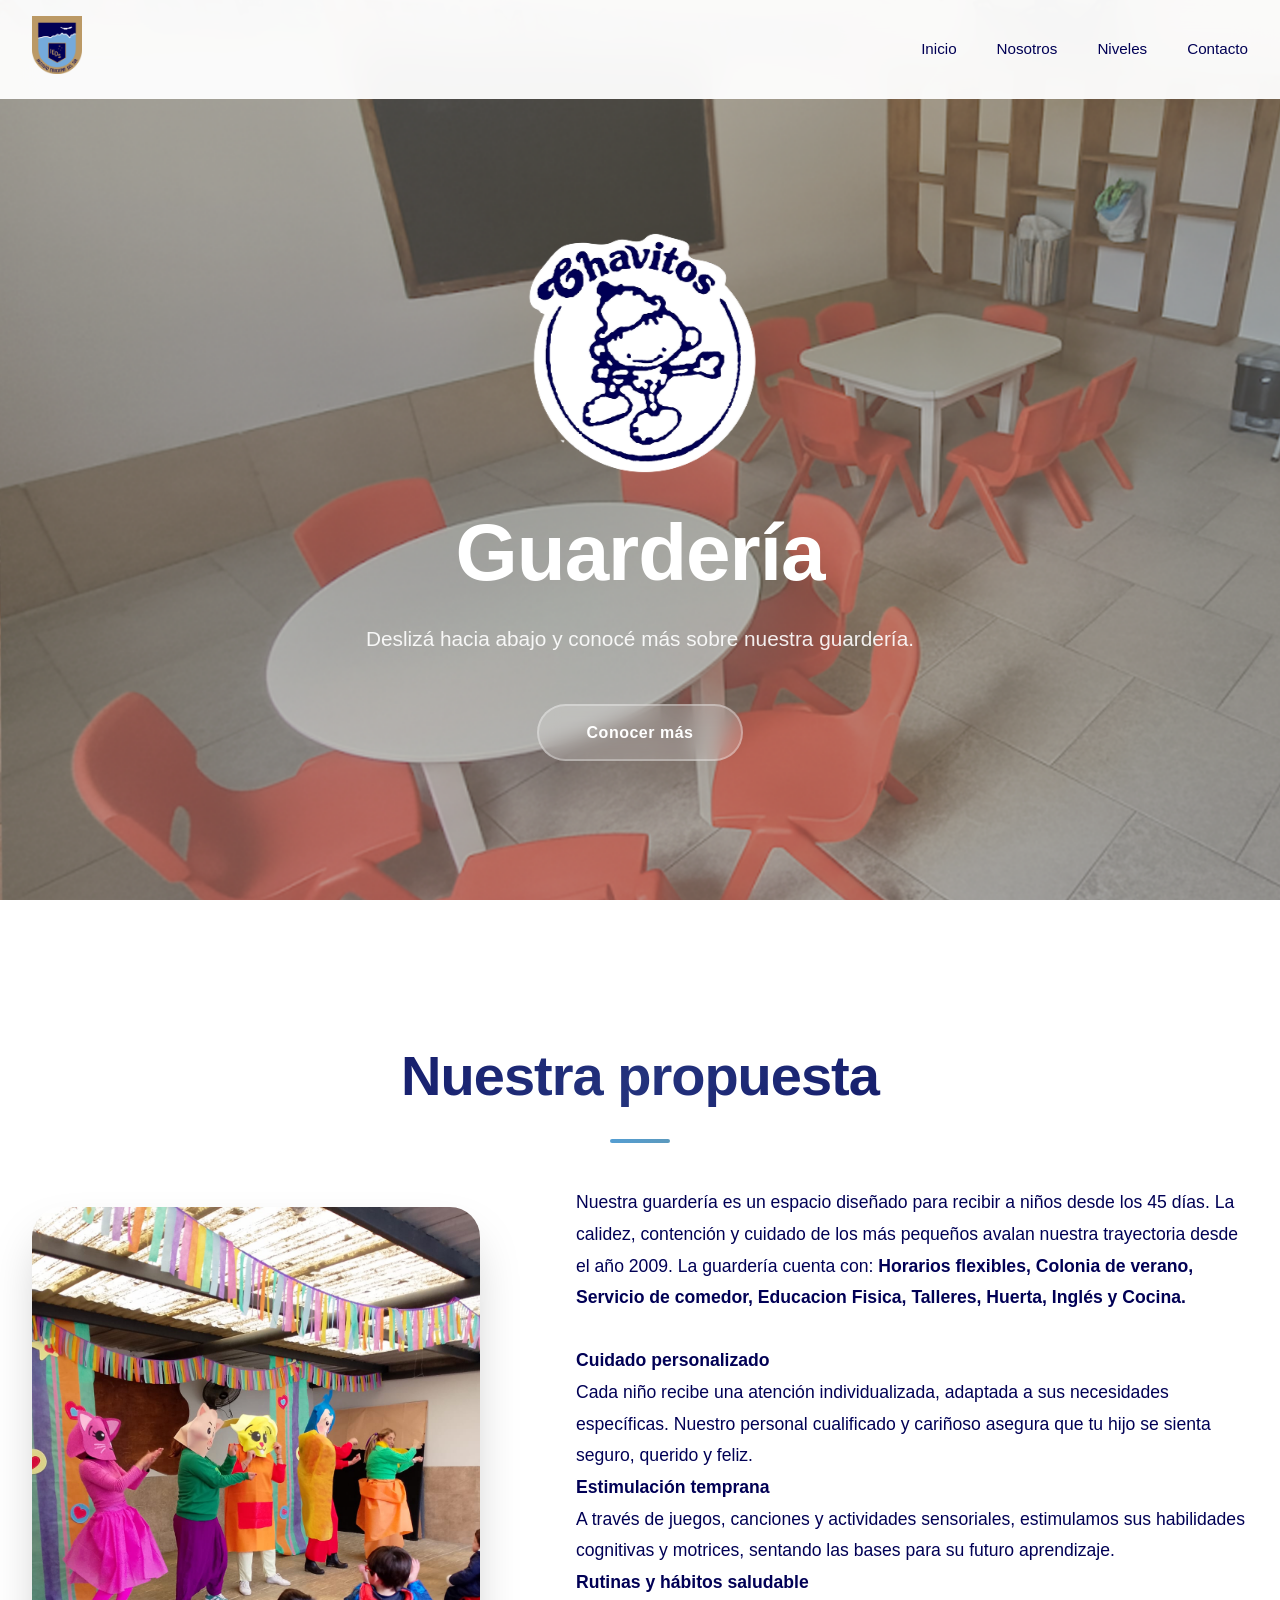
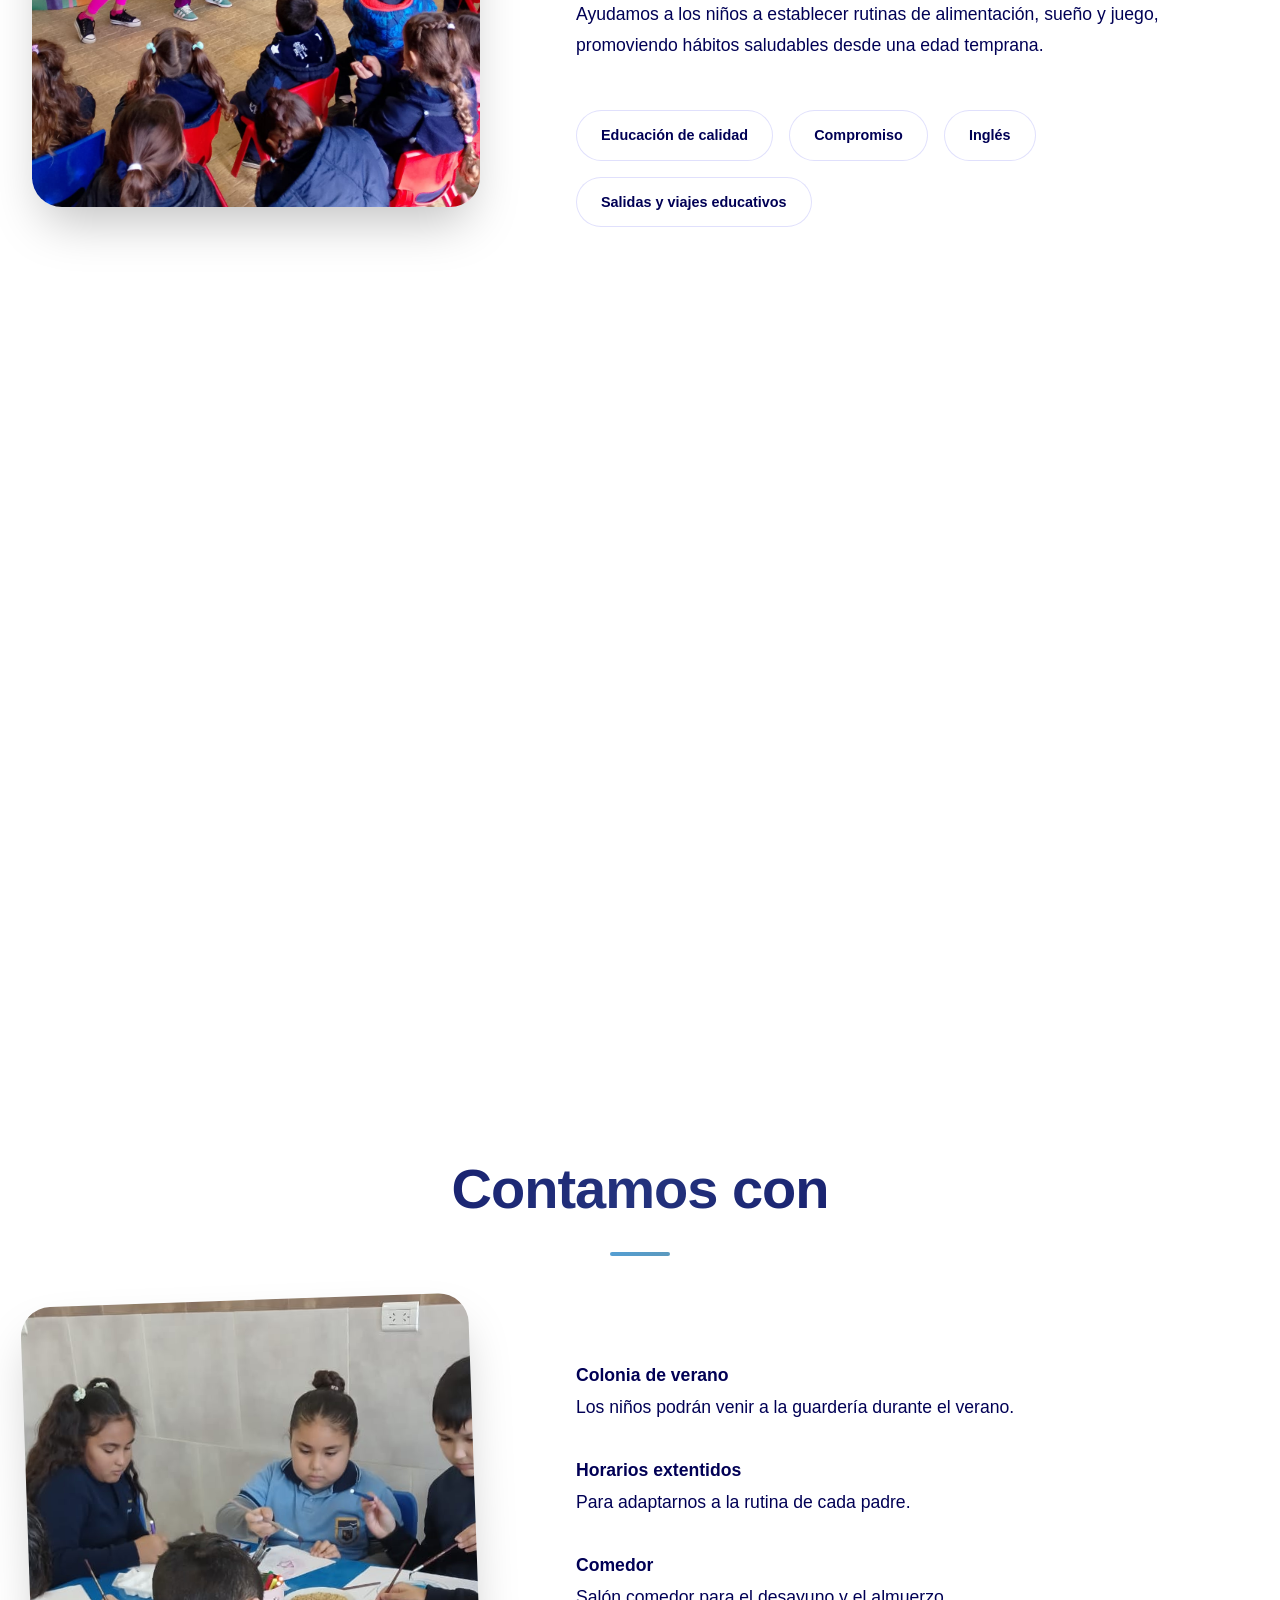
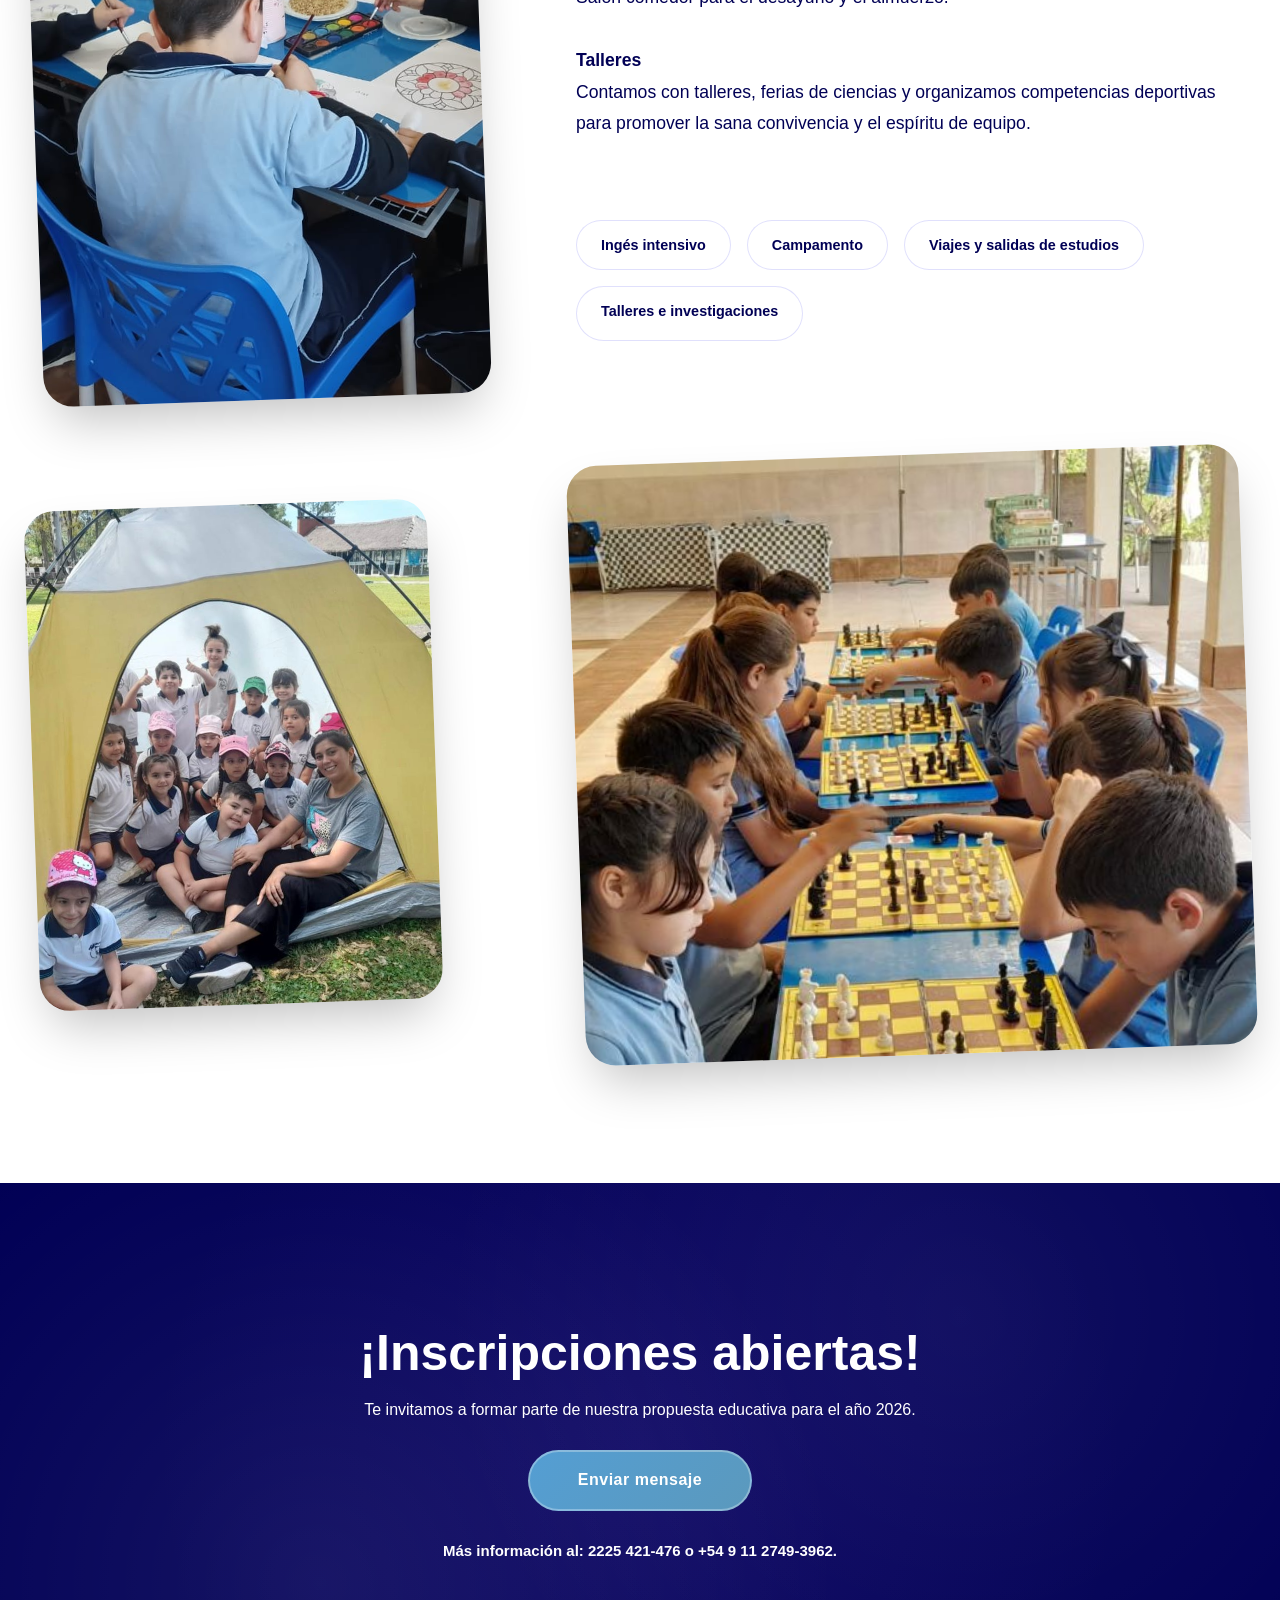
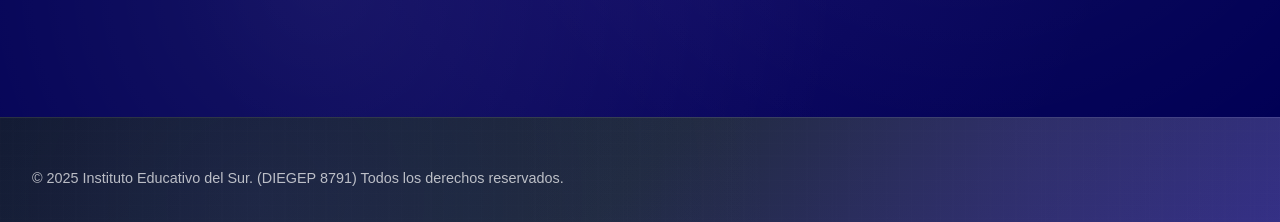
==== commit 616736bc: "Add files via upload" ====
--- a/guarderia.html
+++ b/guarderia.html
@@ -73,16 +73,13 @@
                     <p>
 
 
- En nuestra Guardería Infantil, ofrecemos un ambiente cálido y protector, diseñado para ser el primer hogar lejos de casa de tu hijo. Acá, la seguridad y el bienestar son nuestra máxima prioridad.
+ Nuestra guardería es un espacio diseñado para recibir a niños desde los 45 días. La calidez, contención y cuidado de los más pequeños avalan nuestra trayectoria desde el año 2009.  La guardería cuenta con: <strong> Horarios flexibles, Colonia de verano,  Servicio de comedor, Educacion Fisica, Talleres, Huerta, Inglés y Cocina.  </strong>
 <br><br>
  <strong>Cuidado personalizado</strong><br> Cada niño recibe una atención individualizada, adaptada a sus necesidades específicas. Nuestro personal cualificado y cariñoso asegura que tu hijo se sienta seguro, querido y feliz.
 <br>
  <strong>Estimulación temprana</strong> <br>A través de juegos, canciones y actividades sensoriales, estimulamos sus habilidades cognitivas y motrices, sentando las bases para su futuro aprendizaje.
 <br>
  <strong>Rutinas y hábitos saludable</strong><br> Ayudamos a los niños a establecer rutinas de alimentación, sueño y juego, promoviendo hábitos saludables desde una edad temprana.
-<br><strong>Comunicación constante</strong><br>
- Mantenemos una comunicación fluida y transparente con las familias, compartiendo cada avance y logro de sus hijos. <br><br> <strong>Aceptamos menores a partir de los 15 días hasta los 5 años.</strong>
-
 
 
 
@@ -174,7 +171,7 @@
 </p> <br>
     
                 
-                    <button type="submit" class="submit-btn" > <a href="http://wa.me/+5491127493962" style="color: white;text-decoration: none;">Enviar mensaje </a></button> <br>
+                    <button type="submit" class="submit-btn fade in" > <a href="http://wa.me/+5491127493962" style="color: white;text-decoration: none;">Enviar mensaje </a></button> <br>
                     <br>
                 <p class="fade-in" style="text-decoration: none; font-size: 15px;">    <strong>Más información al: 2225 421-476 o +54 9 11 2749-3962.</strong> <br><br></p>
                 
